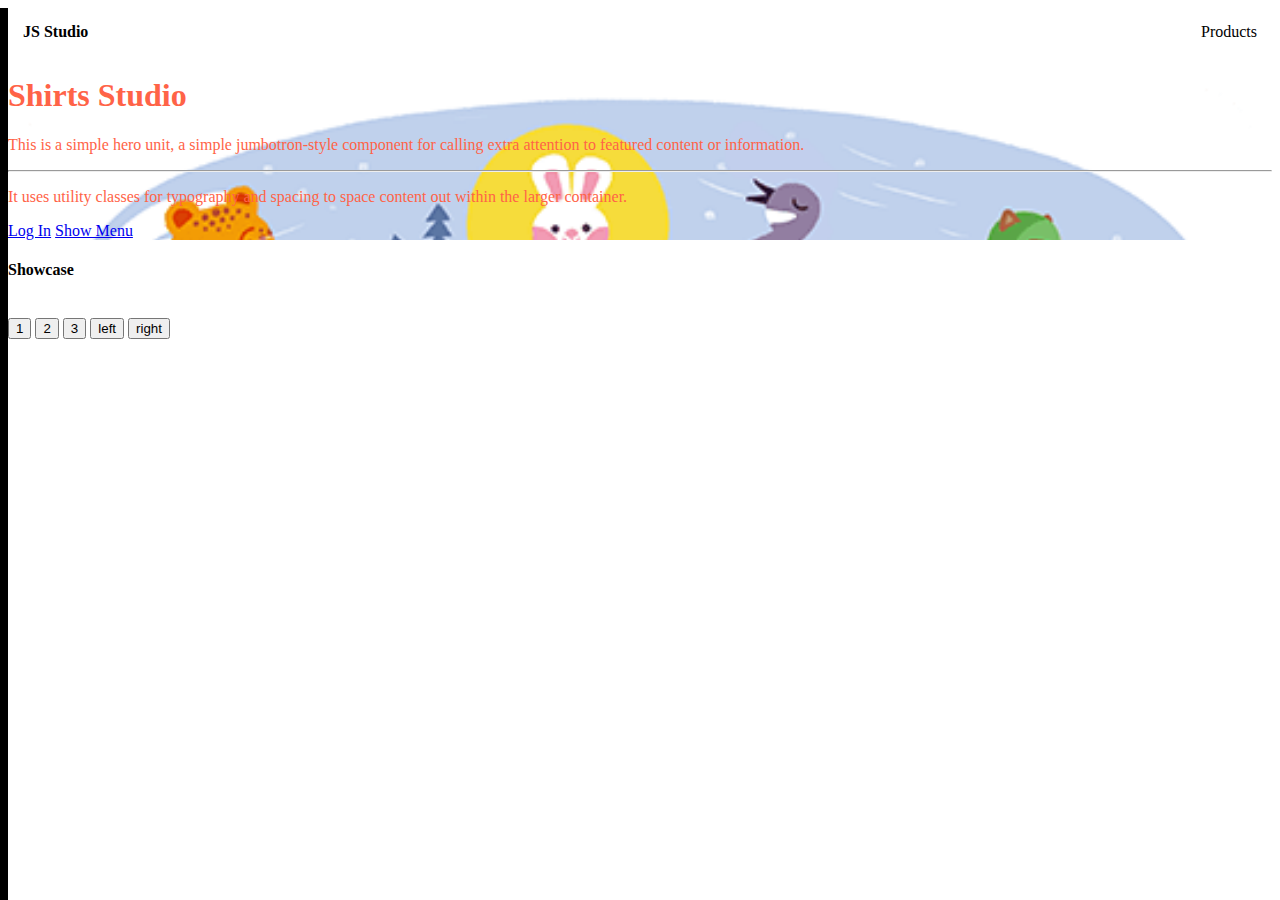
==== test.html @ 221b6de0 "캐러셀 만들기" ====
<!DOCTYPE html>
<html lang="en">
  <head>
    <!-- Required meta tags -->
    <meta charset="utf-8" />
    <meta
      name="viewport"
      content="width=device-width, initial-scale=1, shrink-to-fit=no"
    />

    <!-- Bootstrap CSS -->
    <link
      rel="stylesheet"
      href="https://cdn.jsdelivr.net/npm/bootstrap@4.6.1/dist/css/bootstrap.min.css"
      integrity="sha384-zCbKRCUGaJDkqS1kPbPd7TveP5iyJE0EjAuZQTgFLD2ylzuqKfdKlfG/eSrtxUkn"
      crossorigin="anonymous"
    />
    <link rel="stylesheet" href="main.css" />
    <title>Hello, world!</title>
  </head>
  <body>
    <div class="left-menu">
      <p>Menu title</p>
    </div>

    <div class="black-background">
      <div class="white-background">
        <p>로그인 하세요</p>
        <form action="test.html">
          <div class="form-group">
            <input
              type="email"
              class="form-control"
              placeholder="Email"
              id="email"
            />
            <p id="email-noti" class="email-noti">이메일을 입력해주세요</p>
          </div>
          <div class="form-group">
            <input
              type="password"
              class="form-control"
              placeholder="Password"
              id="pw"
            />
            <p id="pw-noti" class="pw-noti">비밀번호를 입력해주세요</p>
          </div>
          <button type="submit" class="btn btn-primary btntest">전송</button>
          <button type="submit" class="btn btn-primary" id="close-menu">
            닫기
          </button>
        </form>
      </div>
    </div>

    <div class="nav-menu">
      <h4 style="margin: 0">JS Studio</h4>
      <a class="nav-sub__btn">Products</a>
    </div>

    <ul class="list-group nav-sub">
      <li class="list-group-item active" aria-current="true">Outer</li>
      <li class="list-group-item">Inner</li>
      <li class="list-group-item">Shirts</li>
    </ul>

    <div class="jumbotron main-background">
      <h1 class="display-4">Shirts Studio</h1>
      <p class="lead">
        This is a simple hero unit, a simple jumbotron-style component for
        calling extra attention to featured content or information.
      </p>
      <hr class="my-4" />
      <p>
        It uses utility classes for typography and spacing to space content out
        within the larger container.
      </p>
      <a id="login" class="btn btn-primary btn-lg" href="#" role="button"
        >Log In</a
      >
      <a id="show-menu" class="btn btn-primary btn-lg" href="#" role="button"
        >Show Menu</a
      >
    </div>

    <h4 class="my-4 text-center">Showcase</h4>
    <div style="overflow: hidden">
      <div class="slide-container">
        <div class="slide-box">
          <img
            src="https://static.wanted.co.kr/images/banners/1507/4cd98fb7.jpg"
            alt=""
          />
        </div>
        <div class="slide-box">
          <img
            src="https://static.wanted.co.kr/images/banners/1525/154add1b.jpg"
            alt=""
          />
        </div>
        <div class="slide-box">
          <img
            src="https://static.wanted.co.kr/images/banners/1509/4c63e54f.jpg"
            alt=""
          />
        </div>
      </div>
    </div>
    <button class="slide-1">1</button>
    <button class="slide-2">2</button>
    <button class="slide-3">3</button>
    <button class="slide-left">left</button>
    <button class="slide-right">right</button>

    <!-- Optional JavaScript; choose one of the two! -->

    <!-- Option 1: jQuery and Bootstrap Bundle (includes Popper) -->
    <script
      src="https://code.jquery.com/jquery-3.6.0.min.js"
      integrity="sha256-/xUj+3OJU5yExlq6GSYGSHk7tPXikynS7ogEvDej/m4="
      crossorigin="anonymous"
    ></script>
    <script
      src="https://cdn.jsdelivr.net/npm/bootstrap@4.6.1/dist/js/bootstrap.bundle.min.js"
      integrity="sha384-fQybjgWLrvvRgtW6bFlB7jaZrFsaBXjsOMm/tB9LTS58ONXgqbR9W8oWht/amnpF"
      crossorigin="anonymous"
    ></script>
    <script>

        var 지금보이는사진 = 1;
        $('.slide-next').click(function() {

          $('.slide-container').css('transform', 'translateX(-' + 지금보이는사진 + '00vw)');
          지금보이는사진 = 지금보이는사진 + 1;

      });

        $('.slide-1').click(function(){
          $('.slide-container').css('transform','translateX(0vw)');
        })
        $('.slide-2').click(function(){
          $('.slide-container').css('transform','translateX(-100vw)');
        })
        $('.slide-3').click(function(){
          $('.slide-container').css('transform','translateX(-200vw)');
        })


        $('#show-menu').click(function(){
          $('.left-menu').animate({ marginLeft : '0px'});
        });




        $(".btntest").on('submit', function(e) {
          if ( $("#email").val() = "")
          {e.preventDefault();}
        })


        $("#login").on("click", function () {
          $(".black-background").addClass('trans');
        });

        $("#close-menu").click(function () {
          $(".black-background").fadeOut();
        });

        $(".nav-sub__btn").on("click", function () {
          $(".nav-sub").slideToggle();
        });

        if ($("#test-input").val() == "안녕") {
          $(".black-background").fadeIn();
        }


        $('form').on('submit', function(e){
          var emailrule = $("#email").val();
          if (/^[0-9a-zA-Z]([-_.]?[0-9a-zA-Z])*@[0-9a-zA-Z]([-_.]?[0-9a-zA-Z])*.[a-zA-Z]{2,3}$/i.test(emailrule) == false ) {
            e.preventDefault();
            $("#email-noti").show();
          }
          var pwrule = $("#pw").val();
          var passwordRule = /^(?=.*[a-zA-Z])(?=.*[0-9])(?=.*[!@#$%^&*])[a-zA-Z0-9!@#$%^&*]{8,20}$/;
          if (passwordRule.test(pwrule) == false) {
            e.preventDefault();
            $("#pw-noti").show();
          }










        })
    </script>

    <!-- Option 2: Separate Popper and Bootstrap JS -->
    <!--
    <script src="https://cdn.jsdelivr.net/npm/jquery@3.5.1/dist/jquery.slim.min.js" integrity="sha384-DfXdz2htPH0lsSSs5nCTpuj/zy4C+OGpamoFVy38MVBnE+IbbVYUew+OrCXaRkfj" crossorigin="anonymous"></script>
    <script src="https://cdn.jsdelivr.net/npm/popper.js@1.16.1/dist/umd/popper.min.js" integrity="sha384-9/reFTGAW83EW2RDu2S0VKaIzap3H66lZH81PoYlFhbGU+6BZp6G7niu735Sk7lN" crossorigin="anonymous"></script>
    <script src="https://cdn.jsdelivr.net/npm/bootstrap@4.6.1/dist/js/bootstrap.min.js" integrity="sha384-VHvPCCyXqtD5DqJeNxl2dtTyhF78xXNXdkwX1CZeRusQfRKp+tA7hAShOK/B/fQ2" crossorigin="anonymous"></script>
    -->
  </body>
</html>
---- main.css ----
.alert-box {
  display: none;
  color: rgb(245, 183, 132);
  background-color: rgba(10, 131, 179, 0.767);
  margin: 20px 20px;
  padding: 20px 20px;
  border-radius: 10px;
}

#box {
  background-color: black;
  color: wheat;
}

.yellow-bg {
  background-color: yellow;
}

.main-background {
  background-image: url([data-uri]);
  background-size: cover;
  color: tomato;
  border-radius: 0;
}

.black-background {
  background: rgba(0, 0, 0, 0.5);
  position: fixed;
  z-index: 5;
  width: 100%;
  height: 100%;
  display: block;
  transition: all 1s;
  transform: translateY(-1000px);
}

.trans {
  transform: translateY(0px);
}

.white-background {
  background: white;
  width: 80%;
  margin: 100px auto;
  padding: 20px;
  border-radius: 10px;
}

.nav-menu {
  display: flex;
  justify-content: space-between;
  padding: 15px;
  align-items: center;
}

.nav-sub {
  display: none;
}

.close-btn {
  background-color: red;
  margin: auto;
}

.email-noti,
.pw-noti {
  margin-left: 5px;
  color: red;
  display: none;
}

.left-menu {
  width: 150px;
  height: 100%;
  background: black;
  color: white;
  position: fixed;
  display: flex;
  justify-content: center;
  margin-left: -150px;
}

.slide-container {
  width: 300vw;
  transition: transform 1s;
  transform: translateX(0vw);
}

.slide-box {
  width: 100vw;
  float: left;
}
.slide-box img {
  width: 100vw;
}
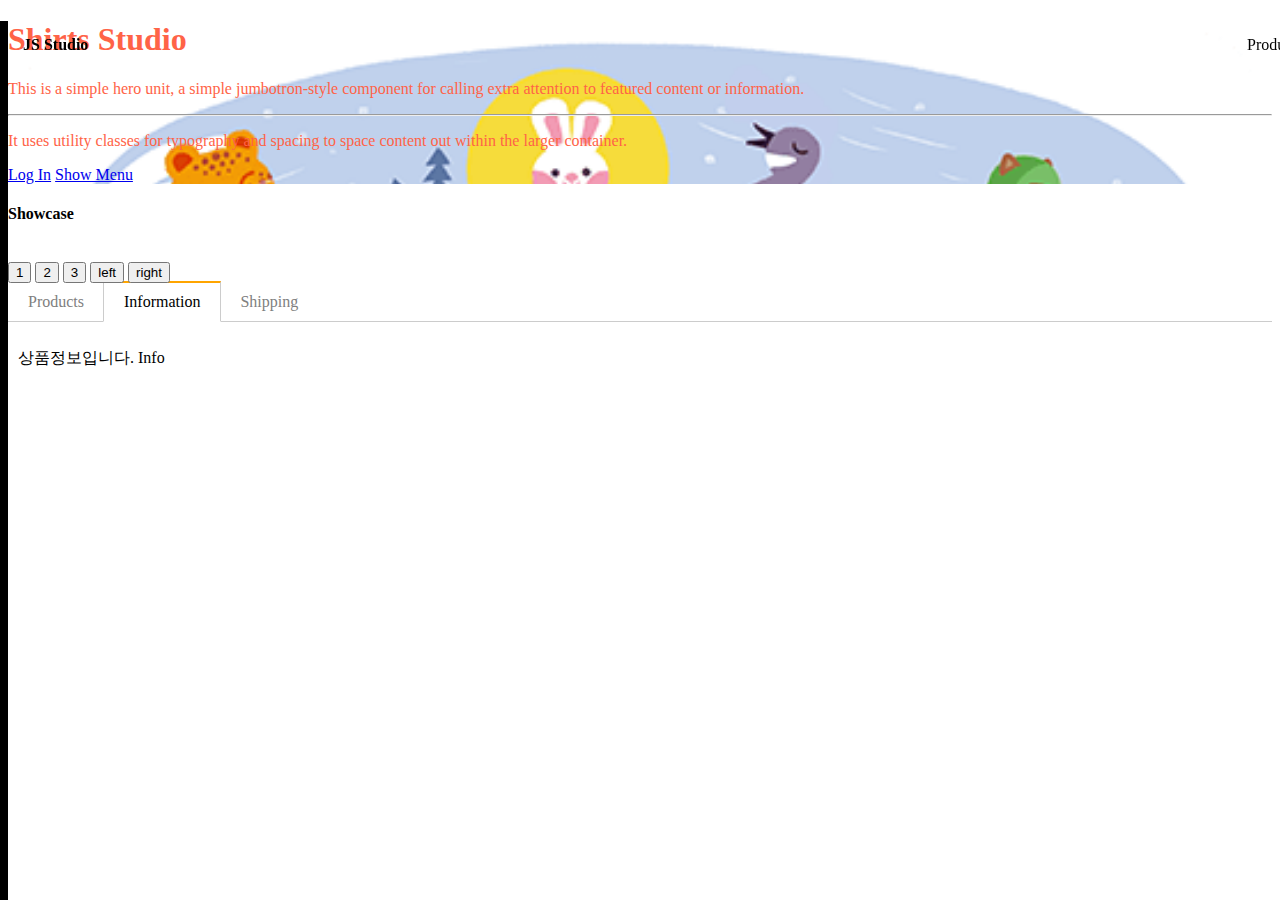
==== commit 9cb65085: "이벤트 버블링현상 확인, 반복문 실행과정 의문" ====
--- a/test.html
+++ b/test.html
@@ -112,6 +112,24 @@
     <button class="slide-left">left</button>
     <button class="slide-right">right</button>
 
+    <div class="container mt-5">
+      <ul class="list">
+        <li class="tab-button tab-button1">Products</li>
+        <li class="tab-button tab-button2 active">Information</li>
+        <li class="tab-button tab-button3">Shipping</li>
+      </ul>
+
+      <div class="tab-content tab-content1">
+        <p>상품설명입니다. Product</p>
+      </div>
+      <div class="tab-content tab-content2 show">
+        <p>상품정보입니다. Info</p>
+      </div>
+      <div class="tab-content tab-content3">
+        <p>배송정보입니다. Shipping</p>
+      </div>
+    </div>
+
     <!-- Optional JavaScript; choose one of the two! -->
 
     <!-- Option 1: jQuery and Bootstrap Bundle (includes Popper) -->
@@ -125,7 +143,13 @@
       integrity="sha384-fQybjgWLrvvRgtW6bFlB7jaZrFsaBXjsOMm/tB9LTS58ONXgqbR9W8oWht/amnpF"
       crossorigin="anonymous"
     ></script>
+    <script src="tab.js"></script>
     <script>
+
+
+
+
+
 
         var 지금보이는사진 = 1;
         $('.slide-next').click(function() {
--- a/main.css
+++ b/main.css
@@ -30,8 +30,8 @@
   width: 100%;
   height: 100%;
   display: block;
-  transition: all 1s;
-  transform: translateY(-1000px);
+  transition: all 1.2s;
+  transform: translateY(-5000px);
 }
 
 .trans {
@@ -51,10 +51,33 @@
   justify-content: space-between;
   padding: 15px;
   align-items: center;
+  background-color: transparent;
+  position: fixed;
+  z-index: 5;
+  width: 100%;
+  color: black;
+
+  transition: all 0.3s;
+}
+
+.nav-sub__btn:hover,
+.nav-sub__btn:active,
+.nav-sub__btn:link,
+.nav-sub__btn:visited {
+  color: black;
+  text-decoration: none;
 }
 
 .nav-sub {
   display: none;
+}
+
+.nav-black {
+  color: black;
+  background-color: gray;
+  height: 75px;
+  font-size: 20px;
+  transition: all 0.3s;
 }
 
 .close-btn {
@@ -93,3 +116,39 @@
 .slide-box img {
   width: 100vw;
 }
+ul.list {
+  list-style-type: none;
+  margin: 0;
+  padding: 0;
+  border-bottom: 1px solid #ccc;
+}
+ul.list::after {
+  content: "";
+  display: block;
+  clear: both;
+}
+.tab-button {
+  display: block;
+  padding: 10px 20px 10px 20px;
+  float: left;
+  margin-right: -1px;
+  margin-bottom: -1px;
+  color: grey;
+  text-decoration: none;
+  cursor: pointer;
+}
+.active {
+  border-top: 2px solid orange;
+  border-right: 1px solid #ccc;
+  border-bottom: 1px solid white;
+  border-left: 1px solid #ccc;
+  color: black;
+  margin-top: -2px;
+}
+.tab-content {
+  display: none;
+  padding: 10px;
+}
+.show {
+  display: block;
+}
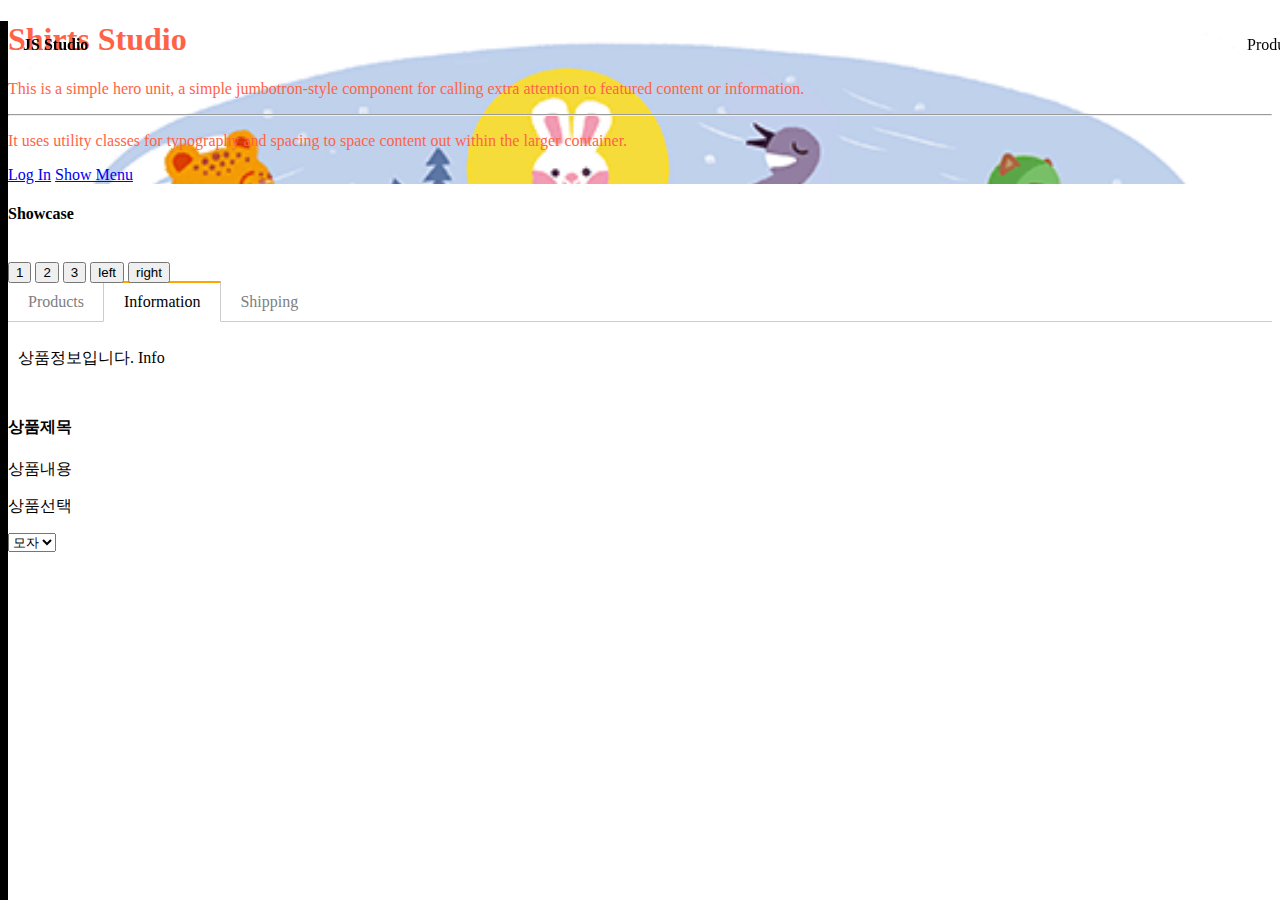
==== commit 44abab60: "배열 연습" ====
--- a/test.html
+++ b/test.html
@@ -114,9 +114,9 @@
 
     <div class="container mt-5">
       <ul class="list">
-        <li class="tab-button tab-button1">Products</li>
-        <li class="tab-button tab-button2 active">Information</li>
-        <li class="tab-button tab-button3">Shipping</li>
+        <li class="tab-button tab-button1" data-id="0">Products</li>
+        <li class="tab-button tab-button2 active" data-id="1">Information</li>
+        <li class="tab-button tab-button3" data-id="2">Shipping</li>
       </ul>
 
       <div class="tab-content tab-content1">
@@ -129,6 +129,27 @@
         <p>배송정보입니다. Shipping</p>
       </div>
     </div>
+    <h4 class="modelname">상품제목</h4>
+    <p class="modelmain">상품내용</p>
+
+    <form class="container my-5">
+      <div class="form-group">
+        <p>상품선택</p>
+        <select class="form-control" id="option1">
+          <option>모자</option>
+          <option class="shirt">셔츠</option>
+        </select>
+
+        <div class="size-select">
+          <p class="mt-4">사이즈 선택</p>
+          <select class="form-control" id="option1">
+            <option>95</option>
+            <option>100</option>
+            <option>105</option>
+          </select>
+        </div>
+      </div>
+    </form>
 
     <!-- Optional JavaScript; choose one of the two! -->
 
--- a/main.css
+++ b/main.css
@@ -152,3 +152,7 @@
 .show {
   display: block;
 }
+
+.size-select {
+  display: none;
+}
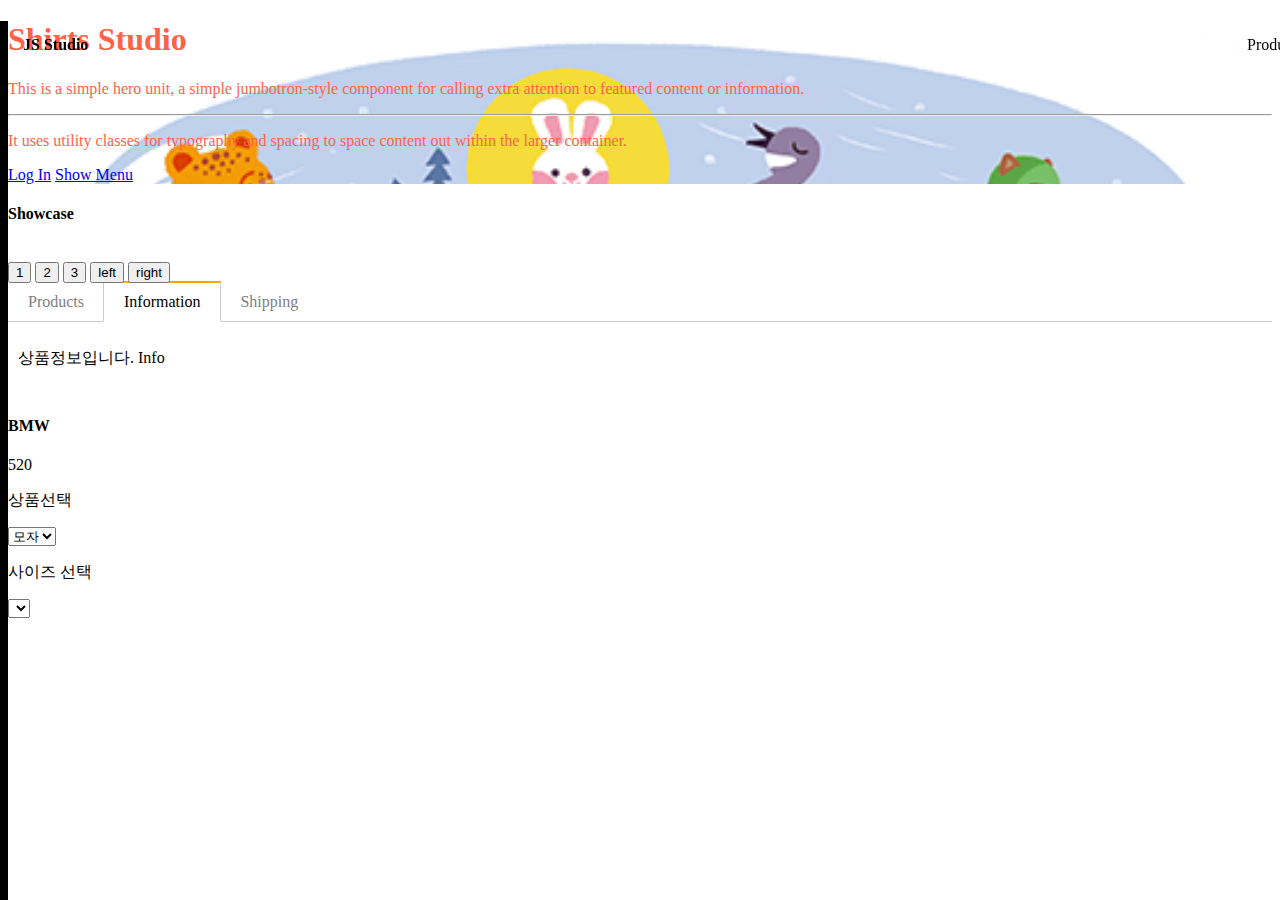
==== commit 6974f487: "폼만들기" ====
--- a/test.html
+++ b/test.html
@@ -138,15 +138,12 @@
         <select class="form-control" id="option1">
           <option>모자</option>
           <option class="shirt">셔츠</option>
+          <option class="pants">바지</option>
         </select>
 
         <div class="size-select">
           <p class="mt-4">사이즈 선택</p>
-          <select class="form-control" id="option1">
-            <option>95</option>
-            <option>100</option>
-            <option>105</option>
-          </select>
+          <select class="form-control" id="option2"></select>
         </div>
       </div>
     </form>
--- a/main.css
+++ b/main.css
@@ -152,7 +152,3 @@
 .show {
   display: block;
 }
-
-.size-select {
-  display: none;
-}
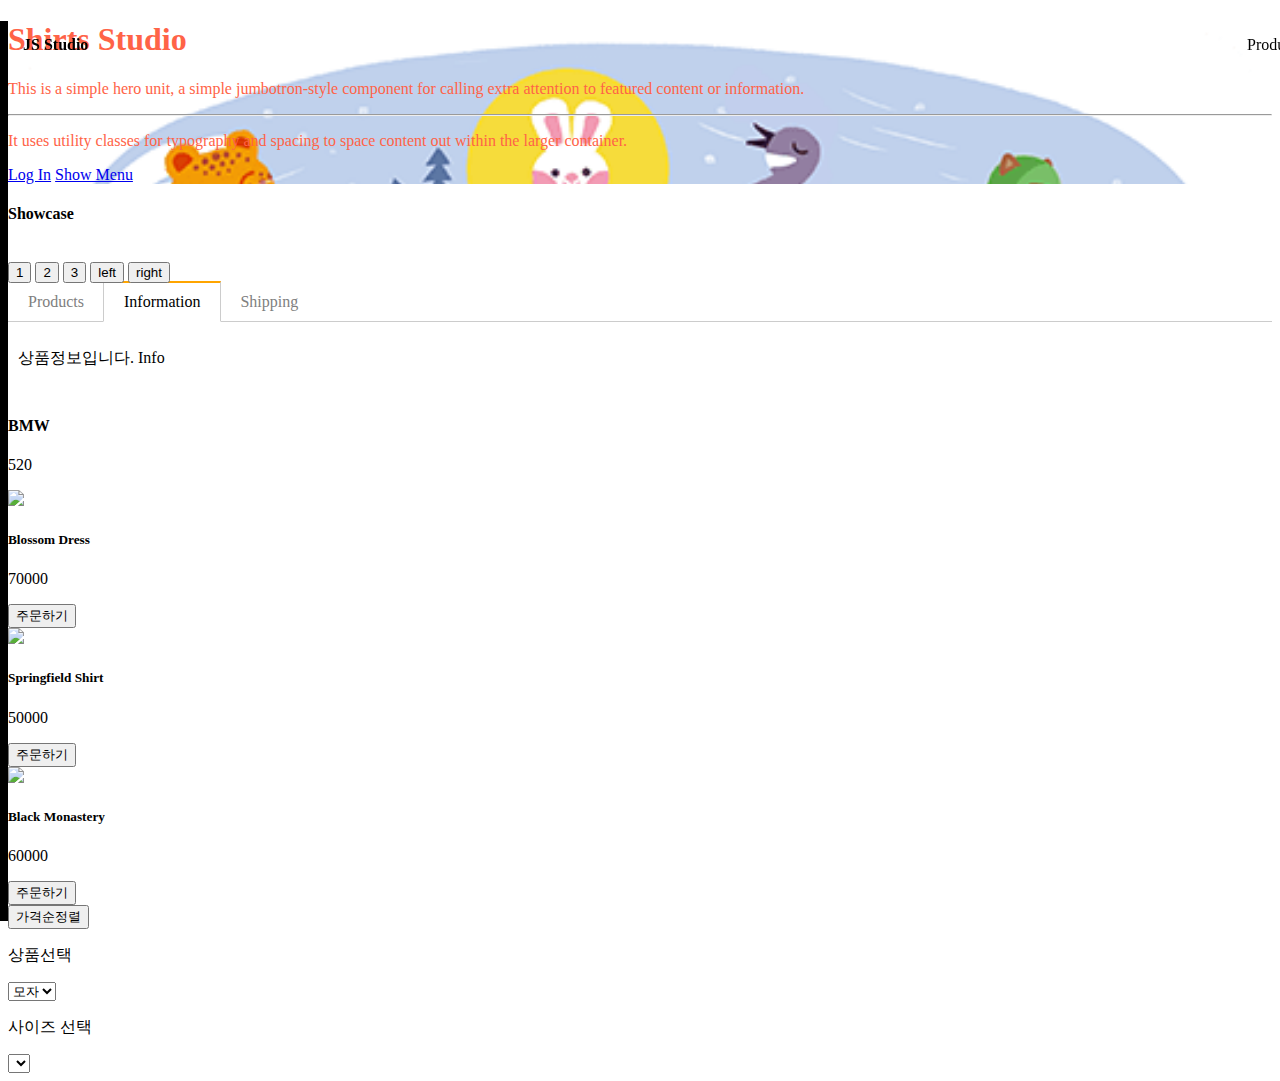
==== commit 81ee3696: "배열 연습" ====
--- a/test.html
+++ b/test.html
@@ -16,6 +16,7 @@
       crossorigin="anonymous"
     />
     <link rel="stylesheet" href="main.css" />
+    <link rel="stylesheet" href="array.css" />
     <title>Hello, world!</title>
   </head>
   <body>
@@ -132,6 +133,37 @@
     <h4 class="modelname">상품제목</h4>
     <p class="modelmain">상품내용</p>
 
+    <div class="card-group container">
+      <div class="card">
+        <img src="https://via.placeholder.com/600" />
+        <div class="card-body">
+          <h5 class="cardtitle cardtitle0">Card title</h5>
+          <p class="price">가격 : 70000</p>
+          <button class="btn btn-danger">주문하기</button>
+        </div>
+      </div>
+      <div class="card">
+        <img src="https://via.placeholder.com/600" />
+        <div class="card-body">
+          <h5 class="cardtitle cardtitle1">Card title</h5>
+          <p class="price">가격 : 70000</p>
+          <button class="btn btn-danger">주문하기</button>
+        </div>
+      </div>
+      <div class="card">
+        <img src="https://via.placeholder.com/600" />
+        <div class="card-body">
+          <h5 class="cardtitle cardtitle2">Card title</h5>
+          <p class="price">가격 : 70000</p>
+          <button class="btn btn-danger">주문하기</button>
+        </div>
+      </div>
+    </div>
+
+    <div class="container my-4">
+      <button class="btn btn-danger">가격순정렬</button>
+    </div>
+
     <form class="container my-5">
       <div class="form-group">
         <p>상품선택</p>
@@ -162,6 +194,7 @@
       crossorigin="anonymous"
     ></script>
     <script src="tab.js"></script>
+    <script src="array.js"></script>
     <script>
 
 
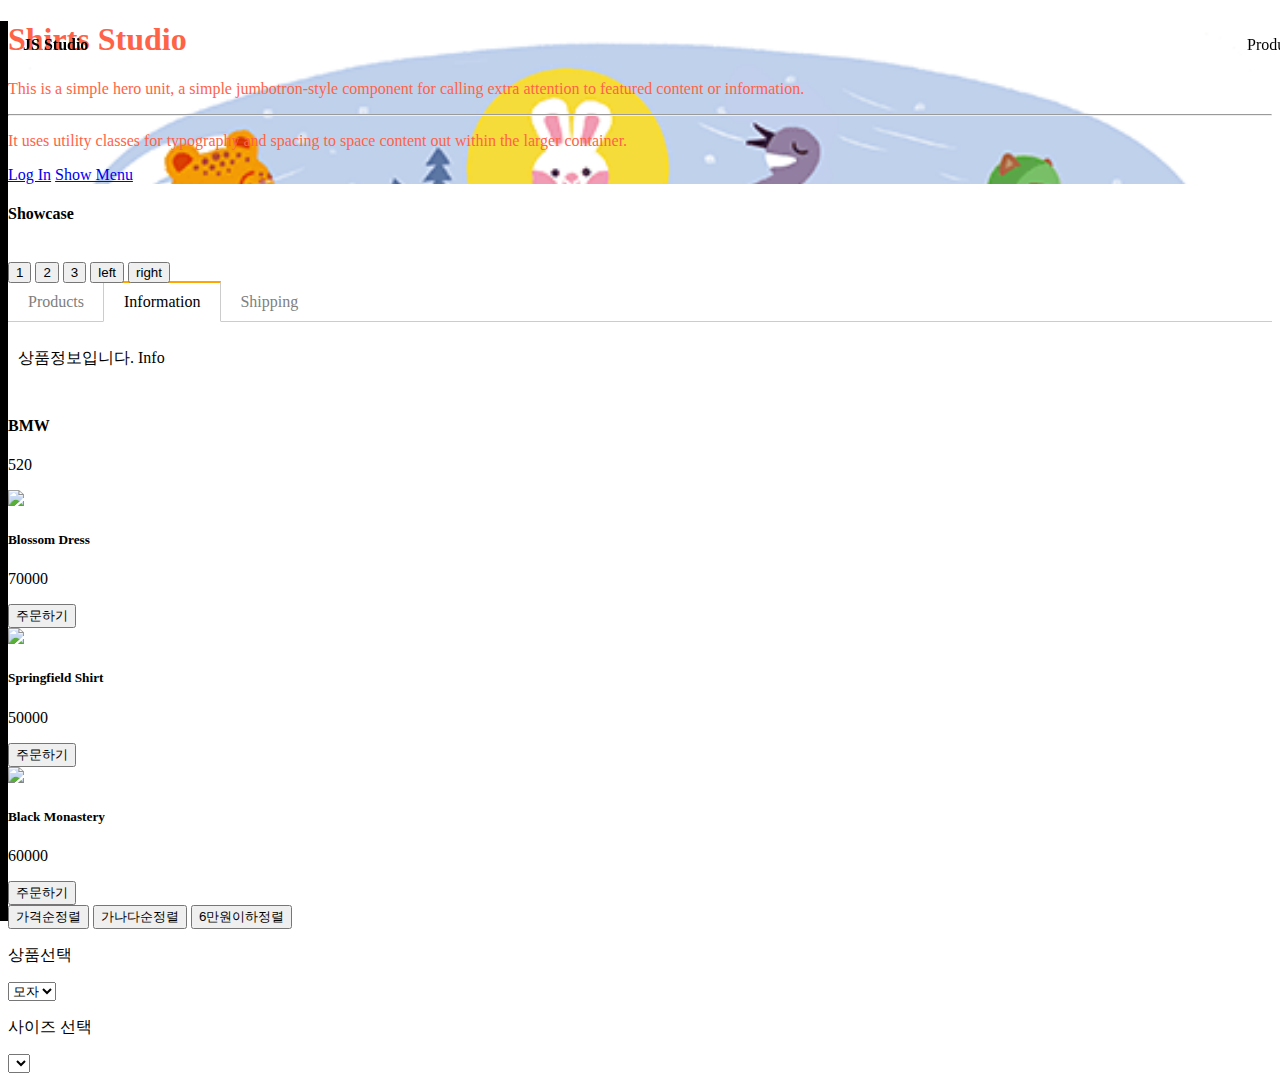
==== commit 481eed87: "배열연습 2" ====
--- a/test.html
+++ b/test.html
@@ -161,7 +161,9 @@
     </div>
 
     <div class="container my-4">
-      <button class="btn btn-danger">가격순정렬</button>
+      <button class="btn btn-danger btn-danger1">가격순정렬</button>
+      <button class="btn btn-danger btn-danger1">가나다순정렬</button>
+      <button class="btn btn-danger btn-danger1">6만원이하정렬</button>
     </div>
 
     <form class="container my-5">
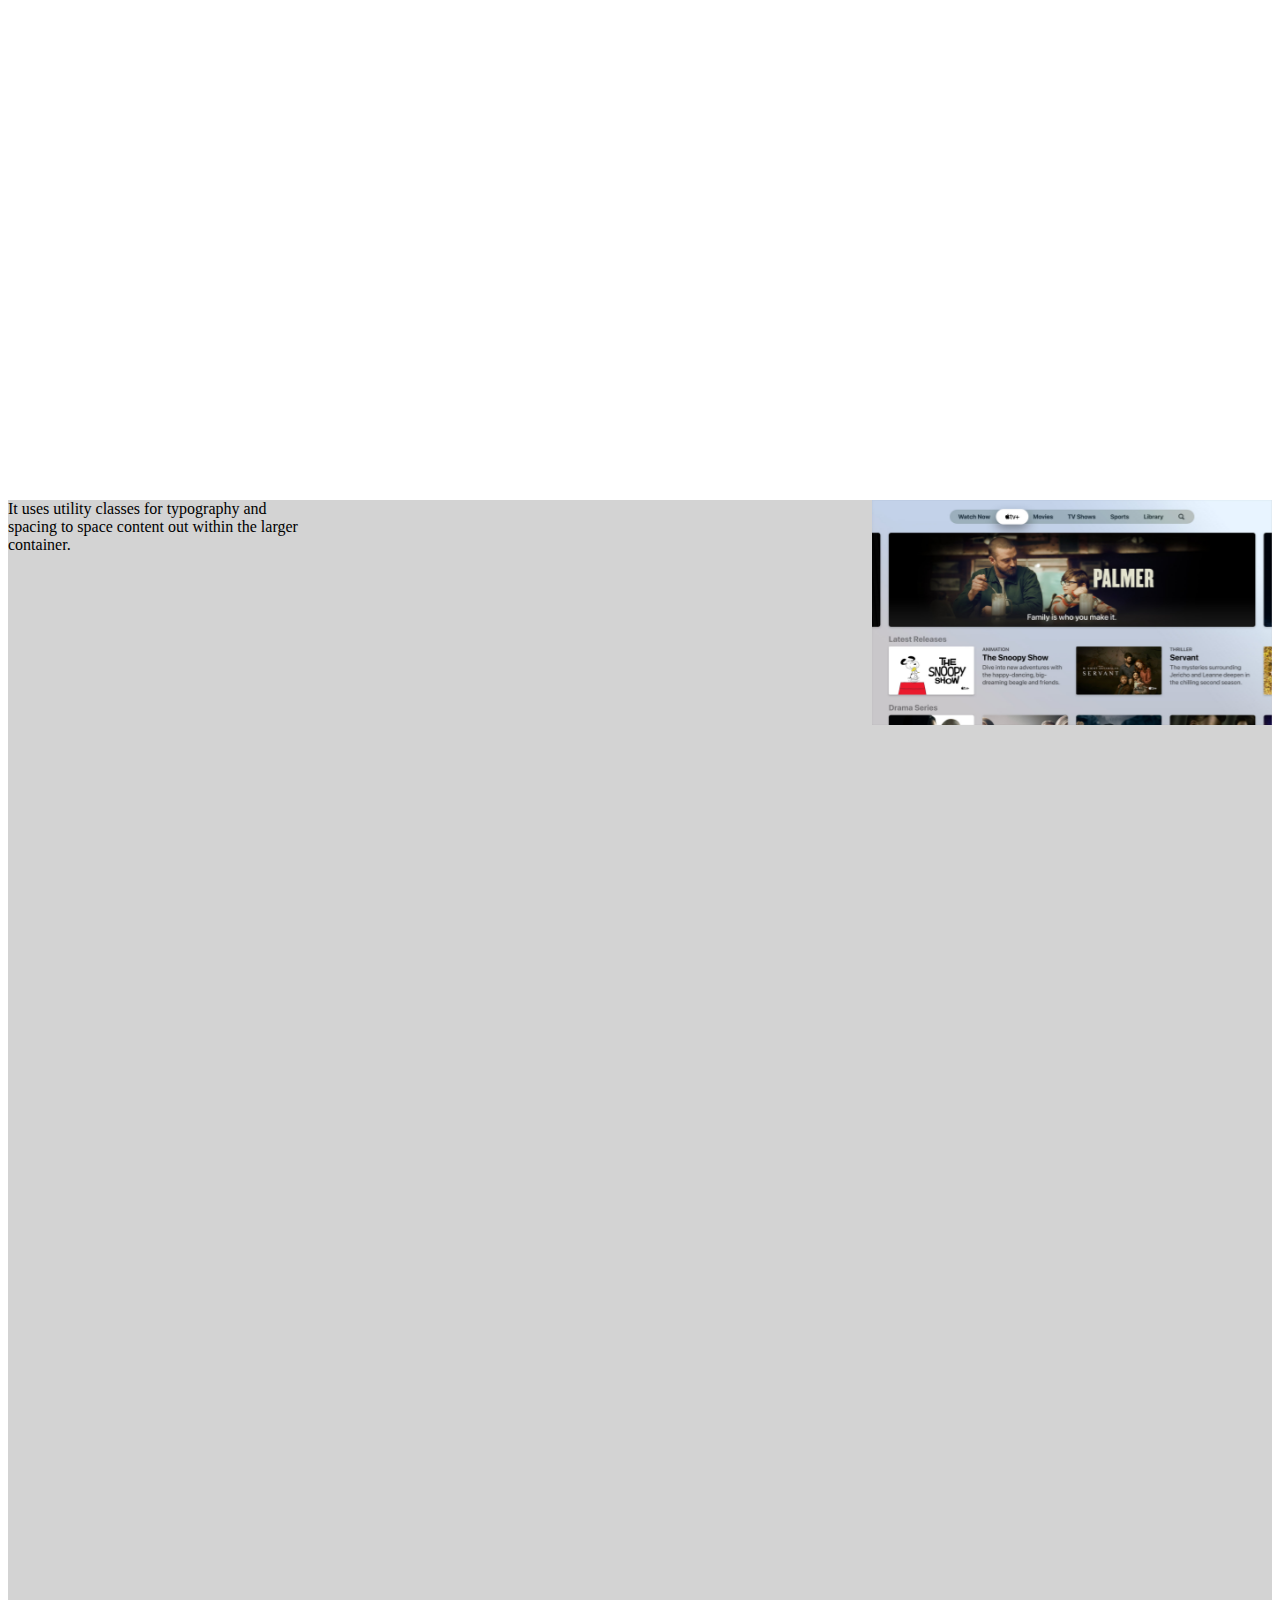
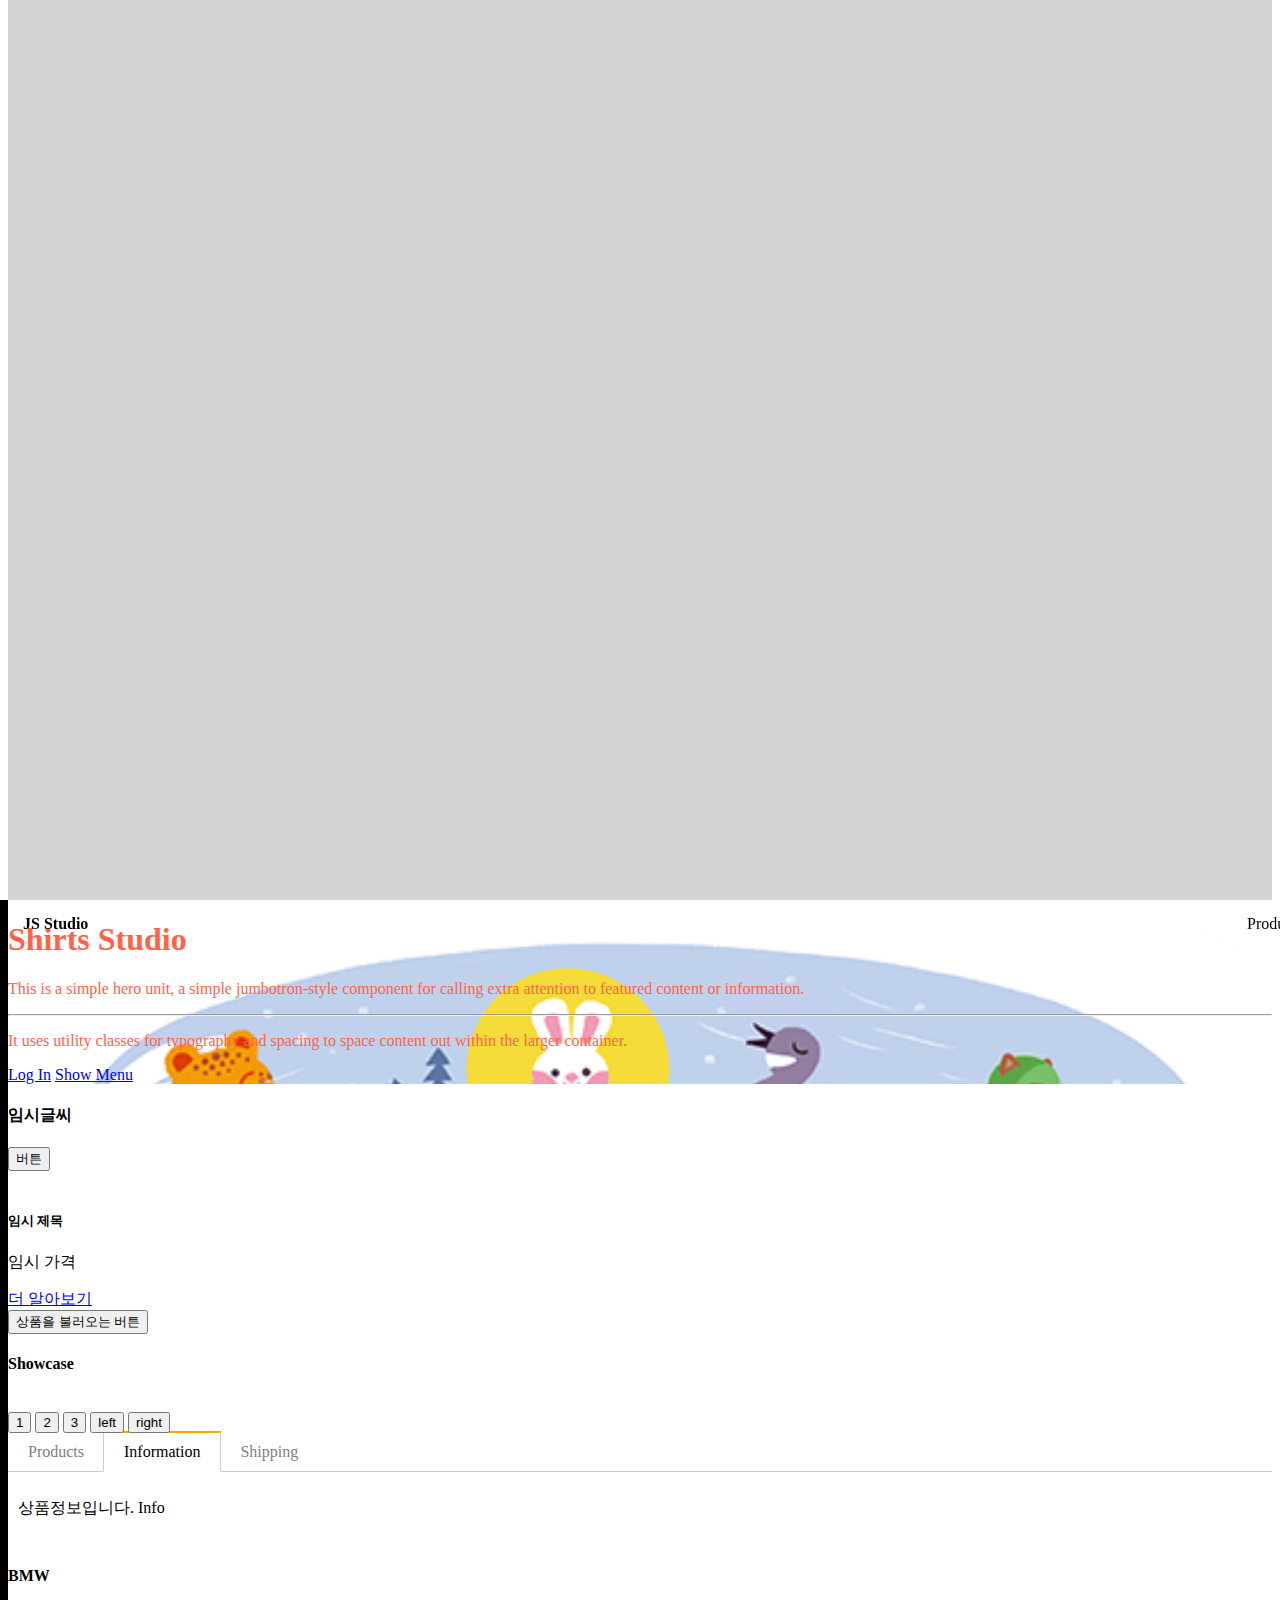
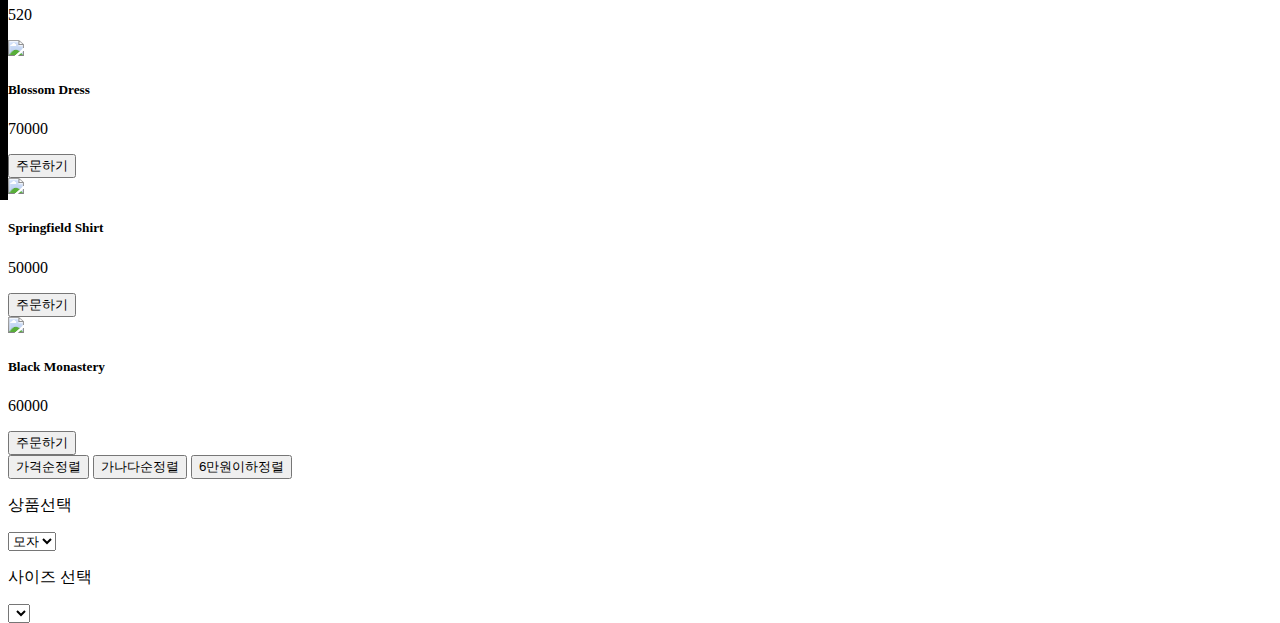
==== commit 9973cf17: "스크롤연습" ====
--- a/test.html
+++ b/test.html
@@ -19,7 +19,17 @@
     <link rel="stylesheet" href="array.css" />
     <title>Hello, world!</title>
   </head>
-  <body>
+  <body style="height: 3000px">
+    <div class="grey">
+      <div class="text">
+        It uses utility classes for typography and spacing to space content out
+        within the larger container.
+      </div>
+      <div class="image">
+        <img src="appletv.jpg" width="100%" />
+      </div>
+    </div>
+
     <div class="left-menu">
       <p>Menu title</p>
     </div>
@@ -83,7 +93,18 @@
         >Show Menu</a
       >
     </div>
-
+    <h4 id="hello">임시글씨</h4>
+    <button class="btn btn-danger btn12">버튼</button>
+    <div class="card">
+      <img src="" class="card-img-top" />
+      <div class="card-body">
+        <h5 class="card-title sbtitle">임시 제목</h5>
+        <p class="card-text sbpri">임시 가격</p>
+        <a href="#" class="btn btn-primary">더 알아보기</a>
+      </div>
+    </div>
+
+    <button class="btn btn-danger btn13">상품을 불러오는 버튼</button>
     <h4 class="my-4 text-center">Showcase</h4>
     <div style="overflow: hidden">
       <div class="slide-container">
--- a/main.css
+++ b/main.css
@@ -152,3 +152,21 @@
 .show {
   display: block;
 }
+
+.grey {
+  background: lightgray;
+  height: 2000px;
+  margin-top: 500px;
+}
+
+.image {
+  float: right;
+  width: 400px;
+  position: sticky;
+  top: 500px;
+}
+
+.text {
+  float: left;
+  width: 300px;
+}
--- a/array.css
+++ b/array.css
@@ -0,0 +1,16 @@
+.card-background {
+  height: 3000px;
+  margin-top: 800px;
+  margin-bottom: 1600px;
+}
+
+.card-box img {
+  display: block;
+  margin: auto;
+  max-width: 80%;
+}
+.card-box {
+  position: sticky;
+  top: 400px;
+  margin-top: 200px;
+}
